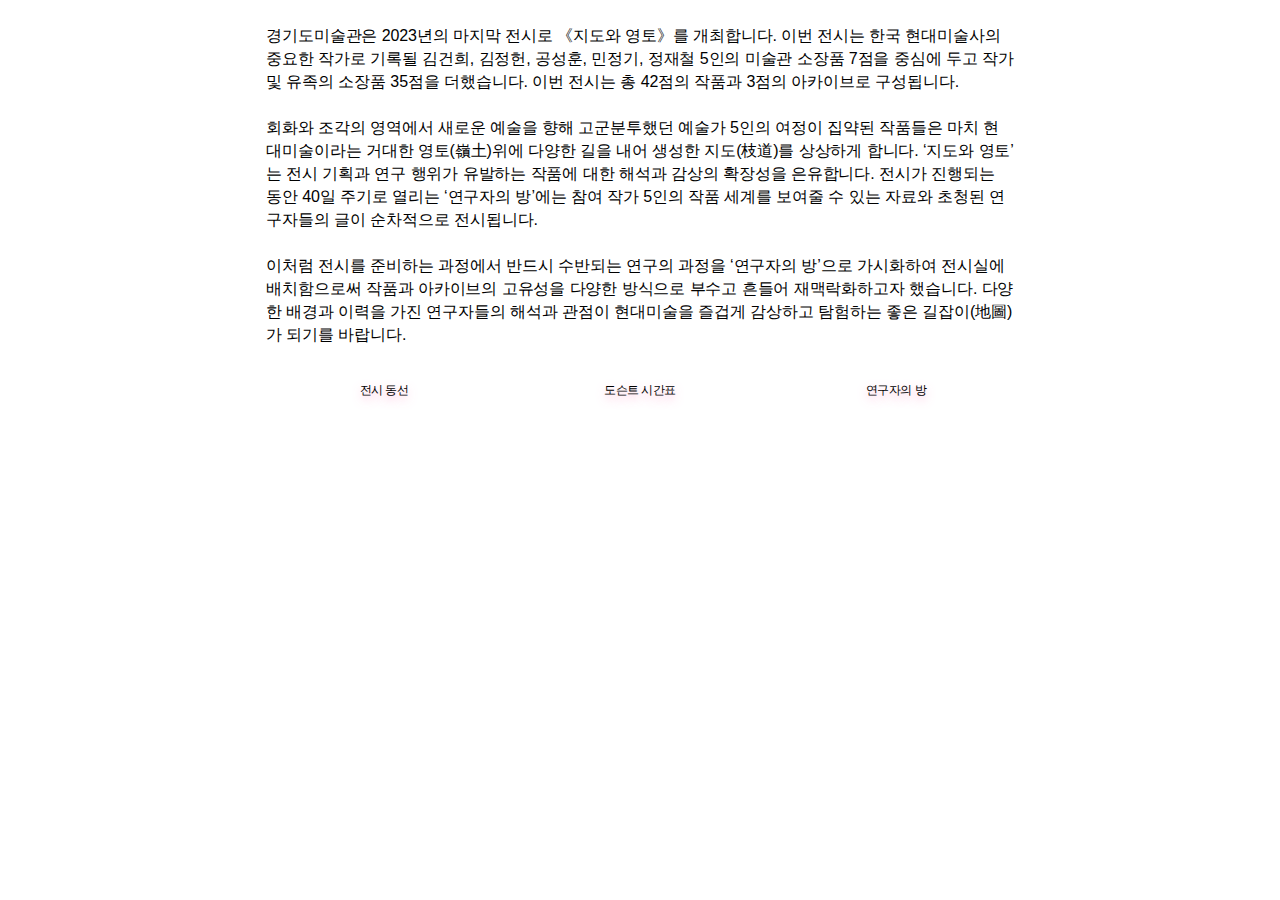
==== introduce/index.html @ 65e82f21 "feat: drawer 경로수정" ====
<!doctype html>
<html lang="en">

<head>
    <meta charset="UTF-8">
    <meta name="viewport"
        content="width=device-width, user-scalable=no, initial-scale=1.0, maximum-scale=1.0, minimum-scale=1.0">
    <meta http-equiv="X-UA-Compatible" content="ie=edge">
    <link href="./../css/global.css" rel="stylesheet" type="text/css" />
    <link href="./../css/detail.css" rel="stylesheet" type="text/css" />
    <link href="./../css/introduce.css" rel="stylesheet" type="text/css" />
    <title>첫번째 페이지</title>
</head>

<body>
    <div class="introduce__wrapper">
        <p class="introduce__text">
            경기도미술관은 2023년의 마지막 전시로 《지도와 영토》를 개최합니다. 이번 전시는 한국 현대미술사의 중요한 작가로 기록될 김건희, 김정헌, 공성훈, 민정기, 정재철 5인의 미술관 소장품 7점을 중심에 두고 작가및 유족의 소장품 35점을 더했습니다. 이번 전시는 총 42점의 작품과 3점의 아카이브로 구성됩니다. <br /><br />
            회화와 조각의 영역에서 새로운 예술을 향해 고군분투했던 예술가 5인의 여정이 집약된 작품들은 마치 현대미술이라는 거대한 영토(嶺土)위에 다양한 길을 내어 생성한 지도(枝道)를 상상하게 합니다. ‘지도와 영토’는 전시 기획과 연구 행위가 유발하는 작품에 대한 해석과 감상의 확장성을 은유합니다. 전시가 진행되는 동안 40일 주기로 열리는 ‘연구자의 방’에는 참여 작가 5인의 작품 세계를 보여줄 수 있는 자료와 초청된 연구자들의 글이 순차적으로 전시됩니다. <br /><br />
            이처럼 전시를 준비하는 과정에서 반드시 수반되는 연구의 과정을 ‘연구자의 방’으로 가시화하여 전시실에 배치함으로써 작품과 아카이브의 고유성을 다양한 방식으로 부수고 흔들어 재맥락화하고자 했습니다. 다양한 배경과 이력을 가진 연구자들의 해석과 관점이 현대미술을 즐겁게 감상하고 탐험하는 좋은 길잡이(地圖)가 되기를 바랍니다.
        </p>
    </div>
    <div class="introduce__btn">
        <a href="./../details/1.html" class="introduce__common-btn">
            <span class="detail__common-btn-text">
                전시 동선
            </span>
        </a>
        <a href="./../details/1.html" class="introduce__common-btn">
            <span class="detail__common-btn-text">
                도슨트 시간표
            </span>
        </a>
        <a href="./../details/1.html" class="introduce__common-btn">
            <span class="detail__common-btn-text">
                연구자의 방
            </span>
        </a>
    </div>
</body>
<script src="https://code.jquery.com/jquery-3.7.1.slim.min.js"
    integrity="sha256-kmHvs0B+OpCW5GVHUNjv9rOmY0IvSIRcf7zGUDTDQM8=" crossorigin="anonymous"></script>
<script src="./../js/common.js"></script>
<script src="./../js/sample.js"></script>
<script src="./../js/detail.js"></script>


</html>
---- css/global.css ----
/* global.css */
/* 폰트 */
@font-face {
    font-family: 'Pretendard';
    src: url('https://cdn.jsdelivr.net/gh/Project-Noonnu/noonfonts_2107@1.1/Pretendard-Bold.woff')
        format('woff');
    font-weight: 700;
    font-style: normal;
}

@font-face {
    font-family: 'Pretendard';
    src: url('https://cdn.jsdelivr.net/gh/Project-Noonnu/noonfonts_2107@1.1/Pretendard-SemiBold.woff') format('woff');
    font-weight: 600;
    font-style: normal;
}

@font-face {
    font-family: 'Pretendard';
    src: url('https://cdn.jsdelivr.net/gh/Project-Noonnu/noonfonts_2107@1.1/Pretendard-Medium.woff') format('woff');
    font-weight: 500;
    font-style: normal;
}

@font-face {
    font-family: 'Pretendard';
    src: url('https://cdn.jsdelivr.net/gh/Project-Noonnu/noonfonts_2107@1.1/Pretendard-Regular.woff') format('woff');
    font-weight: 400;
    font-style: normal;
}

/* 기본 스타일 초기화 */
body,
h1,
h2,
h3,
h4,
h5,
h6,
p,
ul,
ol,
li,
dl,
dd,
dt {
    margin: 0;
    padding: 0;
}

/* 리스트 스타일 제거 */
ul,
ol {
    list-style: none;
}

/* 링크 스타일 초기화 */
a {
    text-decoration: none;
    color: inherit;
}

/* 인라인 요소 기본 스타일 제거 */
strong,
em,
abbr,
cite,
dfn,
address,
time,
var,
code,
kbd,
samp,
pre,
small {
    font-size: 100%;
    font-weight: normal;
}

/* 헤더, 프레임, 목록 요소 기본 스타일 제거 */
h1,
h2,
h3,
h4,
h5,
h6,
blockquote,
body,
figure,
hr {
    margin: 0;
    padding: 0;
}

/* 입력 요소의 기본 스타일 제거 */
input,
button,
textarea,
select,
optgroup,
option,
fieldset {
    margin: 0;
    padding: 0;
    font: inherit;
    color: inherit;
}

/* 버튼 스타일 초기화 */
button {
    background-color: transparent;
    border: none;
    padding: 0;
}

/* 박스 모델 보더와 패딩 제거 */
* {
    box-sizing: border-box;
}

/* visually-hidden */
.visually-hidden {
    position: absolute;
    width: 1px;
    height: 1px;
    margin: -1px;
    padding: 0;
    overflow: hidden;
    clip: rect(0, 0, 0, 0);
    border: 0;
}

/* 기본 레이아웃 */
body {
    width: 100%;
    max-width: 768px;

    margin: 0 auto;

    font-family: 'Prentendard', sans-serif;
}

header {
    position: fixed;
    top: 0;
    left: 0;
    z-index: 100;

    width: 100%;
    height: 48px;
    background-color: white;
}

.header__container {
    display: flex;
    flex-flow: row nowrap;
    justify-content: space-between;
    align-items: center;

    width: 100%;
    max-width: 768px;
    margin: 0 auto;
    padding: 10px 24px;
}

.header__btn-close {
    width: 24px;
    height: 24px;
    padding: 0;
}

.header__btn-close:disabled {
    opacity: 0;
}

.header__title {
    font-size: 1.25rem;
    font-weight: bold;
}

aside {
    position: relative;

    width: 100%;
    max-width: 768px;
    margin: 0 auto;
}

.header__drawer {
    position: absolute;
    top: -48px;
    right: 0;
    z-index: 101;

    display: flex;
    flex-flow: column nowrap;

    width: 324px;
    height: 100vh;
    padding-bottom: 24px;
    background-color: #E9E9E9;
    border-radius: 36px 0 0 0;
}

.header__drawer-header {
    display: flex;
    flex-flow: row nowrap;
    justify-content: space-between;
    align-items: center;

    width: 100%;
    height: 48px;
    margin-top: 8px;
    padding: 0 24px;
}

.header__drawer-list {
    flex-grow: 1;

    display: flex;
    flex-flow: column nowrap;
    justify-content: flex-start;
    align-items: flex-start;
}

.header__drawer-list-item {
    width: 100%;
    padding: 16px 24px;

    font-weight: 600;
    font-size: 1.25rem;
    letter-spacing: -0.5px;
    text-align: center;
}

.header__drawer-introduce {
    font-size: 0.75rem;
    line-height: 1.125rem;
    letter-spacing: -0.5px;

    padding: 0 24px;
}

.header__drawer-introduce dl > div {
    display: flex;
    flex-flow: row nowrap;
    justify-content: flex-start;
    align-items: center;
}

.header__drawer-introduce dt {
    display: inline-flex;
    flex-flow: row nowrap;
    justify-content: space-between;
    align-items: center;

    width: 58px;
    font-weight: 600;
}

.header__drawer-introduce dt::after {
    display: inline-block;

    width: 2px;
    height: 12px;
    margin: 0 8px;

    background-color: #111;
    content: '';
}

.header__drawer-introduce dd {
    display: inline-block;
}

.header__introduce-host {
    width: 100%;

    font-weight: 600;
}

.header__introduce-address {
    width: 100%;
    margin-bottom: 16px;

    font-weight: 400;
}

.header__cs-container {
    margin-top: 16px !important;

    flex-flow: column nowrap !important;
}

.header__cs-title {
    width: 100% !important;
}

.header__cs-title::after {
    width: 0 !important;
}

.header__cs-description {
    width: 100% !important;
    text-align: start !important;
}

.header__direct-links {
    display: flex;
    flex-flow: row nowrap;
    column-gap: 16px;

    margin-top: 8px;
    padding: 8px 0;
}

main {
    padding-top: 48px;
}
---- css/detail.css ----
.detail__all {
    padding: 0.625rem 1.5rem;
    align-items: flex-start;
    gap: 0.625rem;
}
.detail__introduce {
    padding: 12px 0px;
    display: flex;
    flex-flow: column nowrap;
    row-gap: 8px; 
    border-bottom: 0.5px solid var(--white_2, #797979);
}

.detail__main-img-container {
    display: flex;
    /* Frame 12 */
    /* Auto layout */
    display: flex;
    flex-direction: row;
    justify-content: space-between;
    align-items: center;
    gap: 10px;
}

.detail__main-img-wrapper {
    flex-grow: 1;
    height: 144px;
    display: flex;
    justify-content: center; /* row에서 가운데정렬 */
}

.detail__main-img {
    height: 100%;
}

.detail__introduce-title {
    font-size: 0.875rem; /* 14px */
    letter-spacing: -0.5;
    line-height: 20px;
}
.detail__introduce-description {
    font-size: 0.875rem; /* 14px */
    letter-spacing: -0.5;
    line-height: 20px;
}

.detail__description {
    font-size: 1rem;
    font-style: normal;
    font-weight: 400;
    line-height: 1.4375rem; /* 143.75% */
    letter-spacing: -0.00625rem;
    padding: 10px 0px;
}

.detail__btn-wrapper {
    display: flex;
    width: 100%;
    padding: 8px 24px;
    justify-content: space-between;
    align-items: center;
}

.detail__common-btn {
    display: flex;
    padding: 8px 12px;
    align-items: center; /* row에서 새로 가운데정렬*/
}

.detail__common-btn-text {
    text-shadow: 0px 4px 10px rgba(254, 155, 201, 0.80);
    font-size: 0.75rem;
    font-style: normal;
    font-weight: 400;
    line-height: 1.5rem; /* 200% */
    letter-spacing: -0.03125rem;
}

.floating-btn {
    display: flex;
    justify-content: center;
    align-items: center;
    box-shadow: 0px 4px 4px rgba(0, 0, 0, 0.08);
    position: fixed;
    bottom: 55px;
    right: 1.81rem;
}

.circle {
    width: 38px;
    height: 38px;
    background-color: #FE9BC9;
    border-radius: 50%;
}
---- css/introduce.css ----
.introduce__wrapper {
    display: flex;
    padding: 24px 10px;
    justify-content: center;
    align-items: center;
    gap: 24px;
}


.introduce__text {
    font-size: 1rem;
    font-style: normal;
    font-weight: 400;
    line-height: 1.4375rem; /* 143.75% */
    letter-spacing: -0.00625rem;
}

.introduce__btn {
    display: flex;
    flex:100%
    padding: 12px 24px;
    justify-content: center;
    align-items: center;
}
.introduce__common-btn {
    display: flex;
    padding: 0.5rem 0.75rem;
    justify-content: center;
    align-items: center;
    flex: 1 0 0;
}
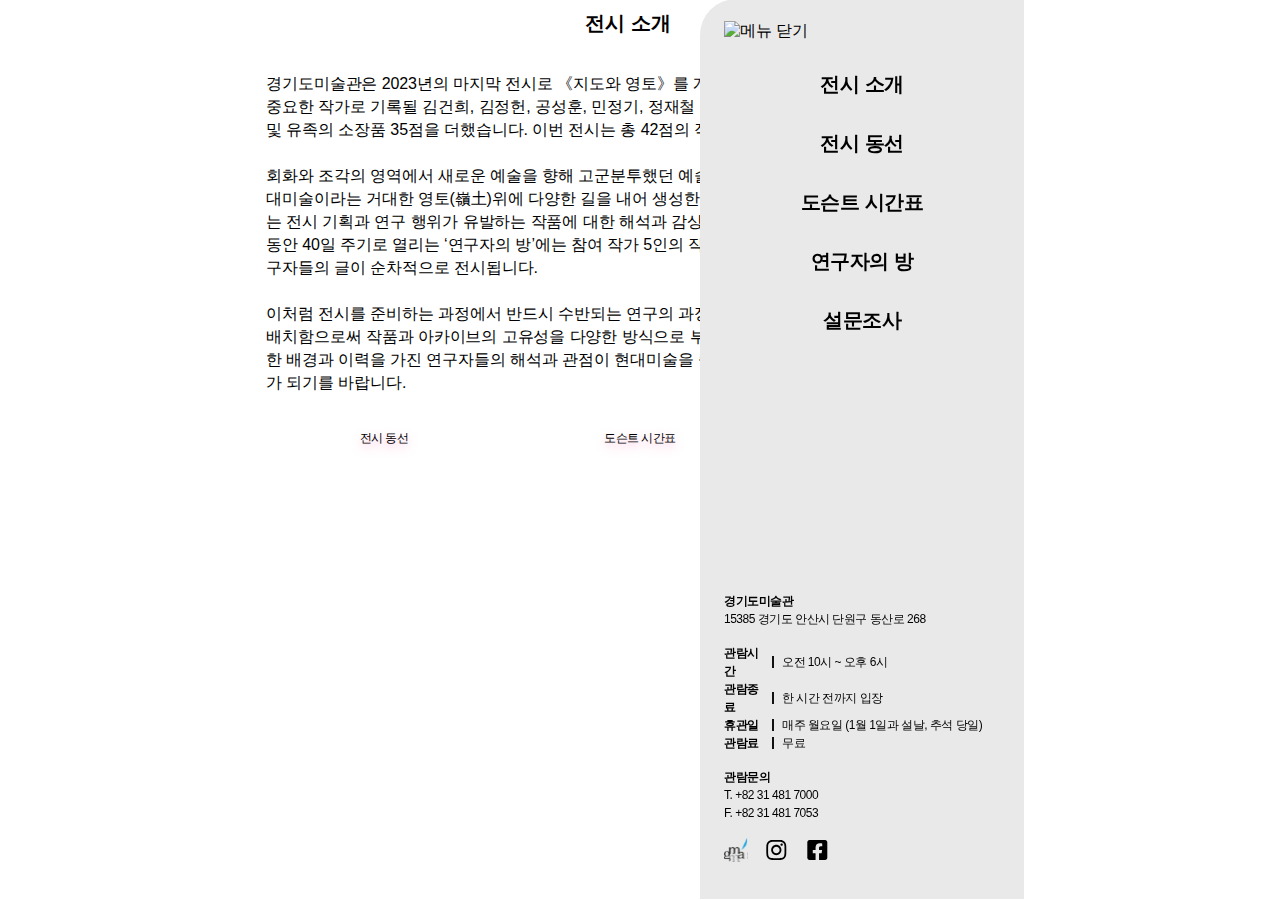
==== commit 1067944f: "feat: 이미지추가" ====
--- a/introduce/index.html
+++ b/introduce/index.html
@@ -13,15 +13,104 @@
 </head>
 
 <body>
-    <div class="introduce__wrapper">
-        <p class="introduce__text">
+    <head>
+        <meta charset="UTF-8">
+        <meta name="viewport"
+            content="width=device-width, user-scalable=no, initial-scale=1.0, maximum-scale=1.0, minimum-scale=1.0">
+        <meta http-equiv="X-UA-Compatible" content="ie=edge">
+        <link href="./../css/global.css" rel="stylesheet" type="text/css" />
+    
+        <title>첫번째 페이지</title>
+    </head>
+    
+    <body>
+        <header>
+            <nav class="header__container">
+                <button type="button" class="header__btn-close e-header__btn-close" disabled>
+                    <img src="./../icons/icon-clear.svg" alt="지도 이동"/>
+                </button>
+                <h1 class="header__title">전시 소개</h1>
+                <button type="button" class="header__btn-menu e-header__btn-menu" aria-controls="drawer">
+                    <img src="./../icons/icon-menu-hamburger.svg" alt="메뉴"/>
+                </button>
+            </nav>
+            <aside class="header__drawer-container e-header__drawer-container hidden" aria-hidden="true">
+                <div class="header__drawer">
+                    <div class="header__drawer-header">
+                        <button type="button" class="header__btn-aside-close e-header__btn-aside-close">
+                            <img src="./../icons/icon-clear.svg" alt="메뉴 닫기"/>
+                        </button>
+                    </div>
+                    <ul class="header__drawer-list">
+                        <li class="header__drawer-list-item"><a href="./../introduce/index.html">전시 소개</a></li>
+                        <li class="header__drawer-list-item"><a href="./../map/index.html">전시 동선</a></li>
+                        <li class="header__drawer-list-item"><a href="./../timeline/202310.html">도슨트 시간표</a></li>
+                        <li class="header__drawer-list-item"><a href="./../room/index.html">연구자의 방</a></li>
+                        <li class="header__drawer-list-item"><a href="#">설문조사</a></li>
+                    </ul>
+                    <section class="header__drawer-introduce">
+                        <dl>
+                            <div>
+                                <dt class="visually-hidden">주최</dt>
+                                <dd class="header__introduce-host">경기도미술관</dd>
+                            </div>
+                            <div>
+                                <dt class="visually-hidden">주소</dt>
+                                <dd class="header__introduce-address">15385 경기도 안산시 단원구 동산로 268</dd>
+                            </div>
+                            <div>
+                                <dt>관람시간</dt>
+                                <dd>오전 10시 ~ 오후 6시</dd>
+                            </div>
+                            <div>
+                                <dt>관람종료</dt>
+                                <dd>한 시간 전까지 입장</dd>
+                            </div>
+                            <div>
+                                <dt>휴관일</dt>
+                                <dd>매주 월요일 (1월 1일과 설날, 추석 당일)</dd>
+                            </div>
+                            <div>
+                                <dt>관람료</dt>
+                                <dd>무료</dd>
+                            </div>
+                            <div class="header__cs-container">
+                                <dt class="header__cs-title">관람문의</dt>
+                                <dd class="header__cs-description">
+                                    T. +82 31 481 7000
+                                </dd>
+                                <dd class="header__cs-description">
+                                    F. +82 31 481 7053
+                                </dd>
+                            </div>
+                        </dl>
+                        <div class="header__direct-links">
+                            <a href="https://gmoma.ggcf.kr/" target="_blank" aria-label="경기도미술관 바로가기">
+                                <img src="./../icons/icon-gmoma.svg" alt="경기도미술관"/>
+                            </a>
+                            <a href="https://www.instagram.com/gyeonggimoma/" target="_blank" aria-label="인스타그램 바로가기">
+                                <img src="./../icons/icon-instagram.svg" alt="인스타그램"/>
+                            </a>
+                            <a href="https://www.facebook.com/ggmoma/" target="_blank" aria-label="페이스북 바로가기">
+                                <img src="./../icons/icon-facebook.svg" alt="페이스북"/>
+                            </a>
+                        </div>
+                    </section>
+                </div>
+    
+            </aside>
+        </header>
+    <main>
+
+        <div class="introduce__wrapper">
+            <p class="introduce__text">
             경기도미술관은 2023년의 마지막 전시로 《지도와 영토》를 개최합니다. 이번 전시는 한국 현대미술사의 중요한 작가로 기록될 김건희, 김정헌, 공성훈, 민정기, 정재철 5인의 미술관 소장품 7점을 중심에 두고 작가및 유족의 소장품 35점을 더했습니다. 이번 전시는 총 42점의 작품과 3점의 아카이브로 구성됩니다. <br /><br />
             회화와 조각의 영역에서 새로운 예술을 향해 고군분투했던 예술가 5인의 여정이 집약된 작품들은 마치 현대미술이라는 거대한 영토(嶺土)위에 다양한 길을 내어 생성한 지도(枝道)를 상상하게 합니다. ‘지도와 영토’는 전시 기획과 연구 행위가 유발하는 작품에 대한 해석과 감상의 확장성을 은유합니다. 전시가 진행되는 동안 40일 주기로 열리는 ‘연구자의 방’에는 참여 작가 5인의 작품 세계를 보여줄 수 있는 자료와 초청된 연구자들의 글이 순차적으로 전시됩니다. <br /><br />
             이처럼 전시를 준비하는 과정에서 반드시 수반되는 연구의 과정을 ‘연구자의 방’으로 가시화하여 전시실에 배치함으로써 작품과 아카이브의 고유성을 다양한 방식으로 부수고 흔들어 재맥락화하고자 했습니다. 다양한 배경과 이력을 가진 연구자들의 해석과 관점이 현대미술을 즐겁게 감상하고 탐험하는 좋은 길잡이(地圖)가 되기를 바랍니다.
         </p>
     </div>
     <div class="introduce__btn">
-        <a href="./../details/1.html" class="introduce__common-btn">
+        <a href="./../map/index.html" class="introduce__common-btn">
             <span class="detail__common-btn-text">
                 전시 동선
             </span>
@@ -37,6 +126,7 @@
             </span>
         </a>
     </div>
+    </main>
 </body>
 <script src="https://code.jquery.com/jquery-3.7.1.slim.min.js"
     integrity="sha256-kmHvs0B+OpCW5GVHUNjv9rOmY0IvSIRcf7zGUDTDQM8=" crossorigin="anonymous"></script>
--- a/css/detail.css
+++ b/css/detail.css
@@ -24,7 +24,7 @@
 
 .detail__main-img-wrapper {
     flex-grow: 1;
-    height: 144px;
+    height: 152px;
     display: flex;
     justify-content: center; /* row에서 가운데정렬 */
 }
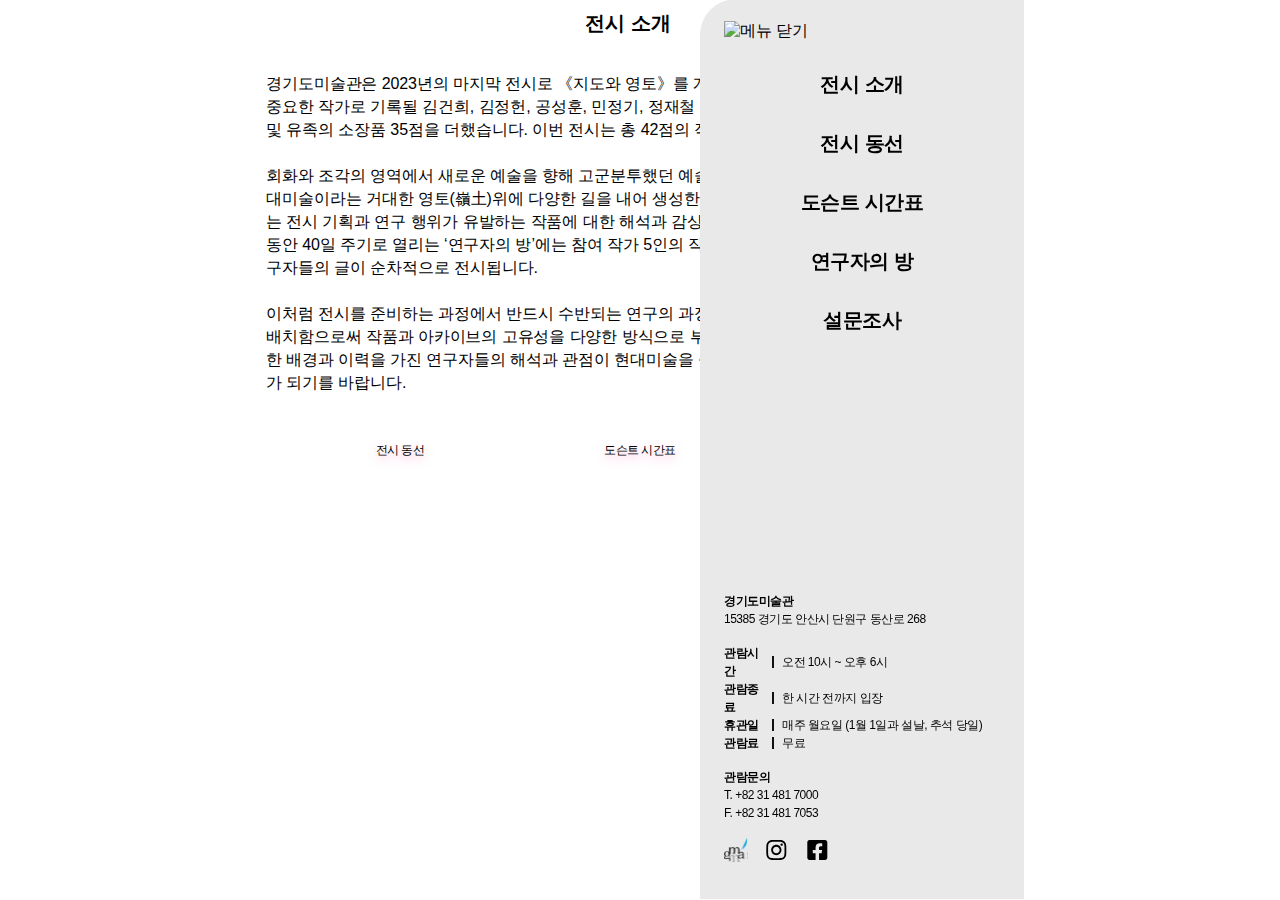
==== commit a0125430: "feat: 배경 이미지 코드 수정" ====
--- a/introduce/index.html
+++ b/introduce/index.html
@@ -9,7 +9,7 @@
     <link href="./../css/global.css" rel="stylesheet" type="text/css" />
     <link href="./../css/detail.css" rel="stylesheet" type="text/css" />
     <link href="./../css/introduce.css" rel="stylesheet" type="text/css" />
-    <title>첫번째 페이지</title>
+    <title>전시 소개</title>
 </head>
 
 <body>
@@ -22,7 +22,8 @@
     
         <title>첫번째 페이지</title>
     </head>
-    
+
+
     <body>
         <header>
             <nav class="header__container">
@@ -101,8 +102,11 @@
             </aside>
         </header>
     <main>
-
+        
         <div class="introduce__wrapper">
+            <div class="artboard">
+                <img class="int__bg-pink" src="./../images/bg-ground.svg">
+            </div>
             <p class="introduce__text">
             경기도미술관은 2023년의 마지막 전시로 《지도와 영토》를 개최합니다. 이번 전시는 한국 현대미술사의 중요한 작가로 기록될 김건희, 김정헌, 공성훈, 민정기, 정재철 5인의 미술관 소장품 7점을 중심에 두고 작가및 유족의 소장품 35점을 더했습니다. 이번 전시는 총 42점의 작품과 3점의 아카이브로 구성됩니다. <br /><br />
             회화와 조각의 영역에서 새로운 예술을 향해 고군분투했던 예술가 5인의 여정이 집약된 작품들은 마치 현대미술이라는 거대한 영토(嶺土)위에 다양한 길을 내어 생성한 지도(枝道)를 상상하게 합니다. ‘지도와 영토’는 전시 기획과 연구 행위가 유발하는 작품에 대한 해석과 감상의 확장성을 은유합니다. 전시가 진행되는 동안 40일 주기로 열리는 ‘연구자의 방’에는 참여 작가 5인의 작품 세계를 보여줄 수 있는 자료와 초청된 연구자들의 글이 순차적으로 전시됩니다. <br /><br />
@@ -115,19 +119,22 @@
                 전시 동선
             </span>
         </a>
-        <a href="./../details/1.html" class="introduce__common-btn">
+        <a href="./../timeline/202310.html" class="introduce__common-btn">
             <span class="detail__common-btn-text">
                 도슨트 시간표
             </span>
         </a>
-        <a href="./../details/1.html" class="introduce__common-btn">
+        <a href="./../room/index.html" class="introduce__common-btn">
             <span class="detail__common-btn-text">
                 연구자의 방
             </span>
         </a>
     </div>
+    
     </main>
 </body>
+
+
 <script src="https://code.jquery.com/jquery-3.7.1.slim.min.js"
     integrity="sha256-kmHvs0B+OpCW5GVHUNjv9rOmY0IvSIRcf7zGUDTDQM8=" crossorigin="anonymous"></script>
 <script src="./../js/common.js"></script>
--- a/css/detail.css
+++ b/css/detail.css
@@ -1,7 +1,43 @@
+.artboard {
+    width: 100%;
+    max-width: 768px;
+    margin: 0 auto;
+    height: 100%;
+    position: absolute;
+    overflow: hidden;
+}
+
+.int__bg-pink {
+    position: absolute;
+    top: -5%;
+    left: -80%;
+    width: 130%;
+    z-index: -1;
+}
+
+.int__bg-pink2 {
+    position: absolute;
+    top: 20%;
+    left: 40%;
+    width: 300%;
+    z-index: -1;
+}
+
+.int__bg-pink3 {
+    position: absolute;
+    top: 85%;
+    right: 65%;
+    width: 150%;
+    z-index: -1;
+}
+
+
+
 .detail__all {
     padding: 0.625rem 1.5rem;
     align-items: flex-start;
     gap: 0.625rem;
+    position: relative;
 }
 .detail__introduce {
     padding: 12px 0px;
@@ -22,9 +58,13 @@
     gap: 10px;
 }
 
+.detail__icon-chevron:disabled {
+    opacity: 0;
+}
+
 .detail__main-img-wrapper {
     flex-grow: 1;
-    height: 152px;
+    height: 200px;
     display: flex;
     justify-content: center; /* row에서 가운데정렬 */
 }
@@ -51,6 +91,7 @@
     line-height: 1.4375rem; /* 143.75% */
     letter-spacing: -0.00625rem;
     padding: 10px 0px;
+    text-indent: 2em;
 }
 
 .detail__btn-wrapper {
@@ -91,4 +132,8 @@
     height: 38px;
     background-color: #FE9BC9;
     border-radius: 50%;
+}
+
+.detail__italic {
+    font-style: italic;
 }--- a/css/introduce.css
+++ b/css/introduce.css
@@ -1,5 +1,24 @@
+.artboard {
+    width: 100%;
+    max-width: 768px;
+    margin: 0 auto;
+    height: 100%;
+    position: absolute;
+    overflow: hidden;
+}
+
+.int__bg-pink {
+    position: absolute;
+    top: -5%;
+    left: 80%;
+    width: 60%;
+    z-index: -1;
+}
+
+
 .introduce__wrapper {
     display: flex;
+    position: relative;
     padding: 24px 10px;
     justify-content: center;
     align-items: center;
@@ -17,7 +36,7 @@
 
 .introduce__btn {
     display: flex;
-    flex:100%
+    flex:100%;
     padding: 12px 24px;
     justify-content: center;
     align-items: center;
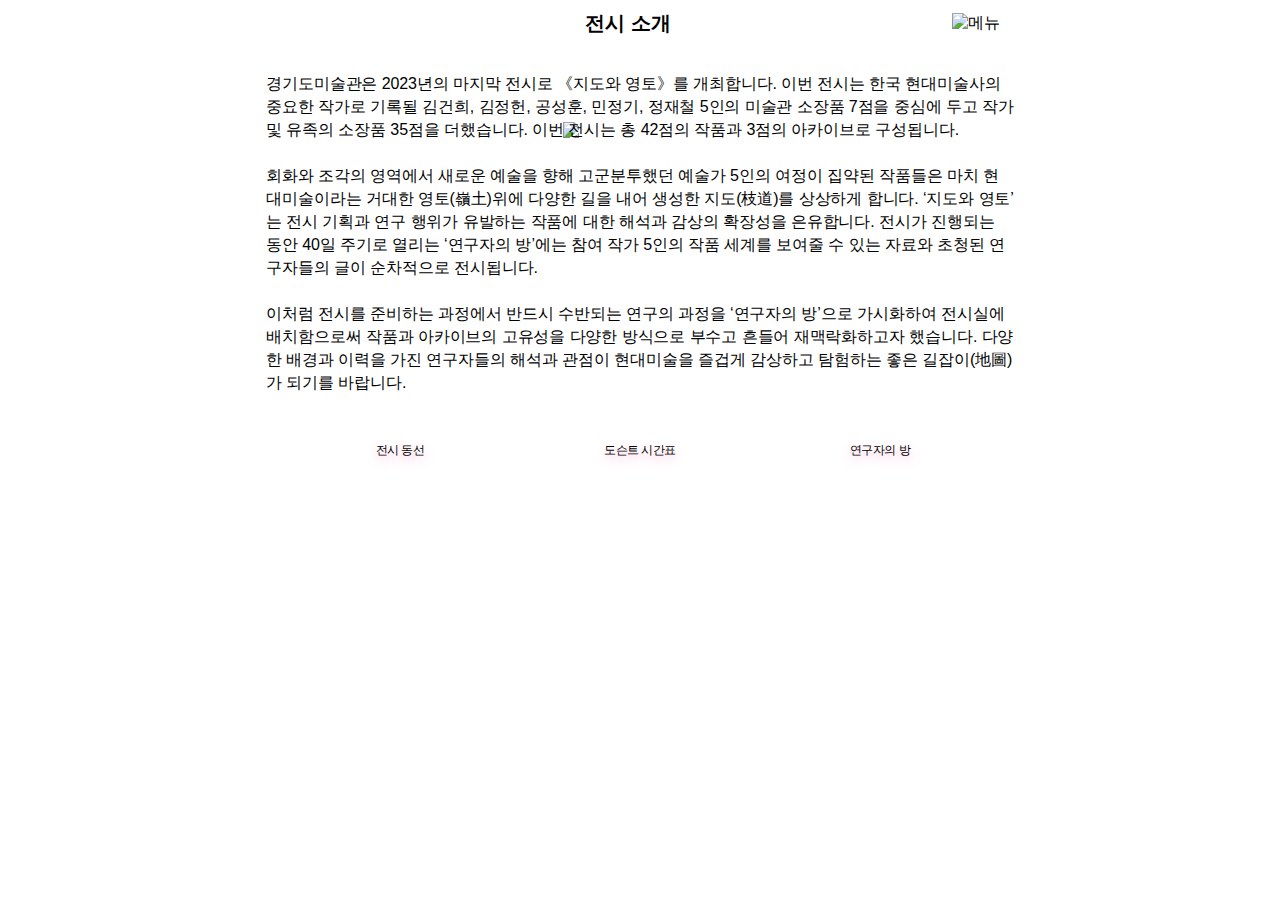
==== commit 2aa4b4f8: "feat: 소개 페이지 배경 이미지 추가" ====
--- a/introduce/index.html
+++ b/introduce/index.html
@@ -106,6 +106,7 @@
         <div class="introduce__wrapper">
             <div class="artboard">
                 <img class="int__bg-pink" src="./../images/bg-ground.svg">
+                <img class="int__bg-pink2" src="./../images/bg-ground.svg">
             </div>
             <p class="introduce__text">
             경기도미술관은 2023년의 마지막 전시로 《지도와 영토》를 개최합니다. 이번 전시는 한국 현대미술사의 중요한 작가로 기록될 김건희, 김정헌, 공성훈, 민정기, 정재철 5인의 미술관 소장품 7점을 중심에 두고 작가및 유족의 소장품 35점을 더했습니다. 이번 전시는 총 42점의 작품과 3점의 아카이브로 구성됩니다. <br /><br />
--- a/css/global.css
+++ b/css/global.css
@@ -119,7 +119,11 @@
     box-sizing: border-box;
 }
 
-/* visually-hidden */
+/* hidden */
+.hidden {
+    display: none;
+}
+
 .visually-hidden {
     position: absolute;
     width: 1px;
@@ -149,7 +153,7 @@
 
     width: 100%;
     height: 48px;
-    background-color: white;
+    
 }
 
 .header__container {
@@ -162,6 +166,12 @@
     max-width: 768px;
     margin: 0 auto;
     padding: 10px 24px;
+
+    background-color: white;
+}
+
+.transparent {
+    background-color: transparent;
 }
 
 .header__btn-close {
@@ -229,7 +239,7 @@
     padding: 16px 24px;
 
     font-weight: 600;
-    font-size: 1.25rem;
+    font-size: 1rem;
     letter-spacing: -0.5px;
     text-align: center;
 }
@@ -255,7 +265,7 @@
     justify-content: space-between;
     align-items: center;
 
-    width: 58px;
+    width: 64px;
     font-weight: 600;
 }
 
@@ -318,3 +328,19 @@
 main {
     padding-top: 48px;
 }
+
+.no-padding {
+    padding: 0;
+}
+
+.artboard {
+    width: 100%;
+    max-width: 768px;
+    margin: 0 auto;
+    height: 100%;
+    position: absolute;
+    overflow: hidden;
+    top: 0;
+    left: 0;
+    pointer-events: none;
+}--- a/css/detail.css
+++ b/css/detail.css
@@ -1,11 +1,3 @@
-.artboard {
-    width: 100%;
-    max-width: 768px;
-    margin: 0 auto;
-    height: 100%;
-    position: absolute;
-    overflow: hidden;
-}
 
 .int__bg-pink {
     position: absolute;
--- a/css/introduce.css
+++ b/css/introduce.css
@@ -1,17 +1,9 @@
-.artboard {
-    width: 100%;
-    max-width: 768px;
-    margin: 0 auto;
-    height: 100%;
-    position: absolute;
-    overflow: hidden;
-}
 
 .int__bg-pink {
     position: absolute;
-    top: -5%;
-    left: 80%;
-    width: 60%;
+    top: -15%;
+    left: -50%;
+    width: 100%;
     z-index: -1;
 }
 
--- a/css/global.css
+++ b/css/global.css
@@ -119,7 +119,11 @@
     box-sizing: border-box;
 }
 
-/* visually-hidden */
+/* hidden */
+.hidden {
+    display: none;
+}
+
 .visually-hidden {
     position: absolute;
     width: 1px;
@@ -149,7 +153,7 @@
 
     width: 100%;
     height: 48px;
-    background-color: white;
+    
 }
 
 .header__container {
@@ -162,6 +166,12 @@
     max-width: 768px;
     margin: 0 auto;
     padding: 10px 24px;
+
+    background-color: white;
+}
+
+.transparent {
+    background-color: transparent;
 }
 
 .header__btn-close {
@@ -229,7 +239,7 @@
     padding: 16px 24px;
 
     font-weight: 600;
-    font-size: 1.25rem;
+    font-size: 1rem;
     letter-spacing: -0.5px;
     text-align: center;
 }
@@ -255,7 +265,7 @@
     justify-content: space-between;
     align-items: center;
 
-    width: 58px;
+    width: 64px;
     font-weight: 600;
 }
 
@@ -318,3 +328,19 @@
 main {
     padding-top: 48px;
 }
+
+.no-padding {
+    padding: 0;
+}
+
+.artboard {
+    width: 100%;
+    max-width: 768px;
+    margin: 0 auto;
+    height: 100%;
+    position: absolute;
+    overflow: hidden;
+    top: 0;
+    left: 0;
+    pointer-events: none;
+}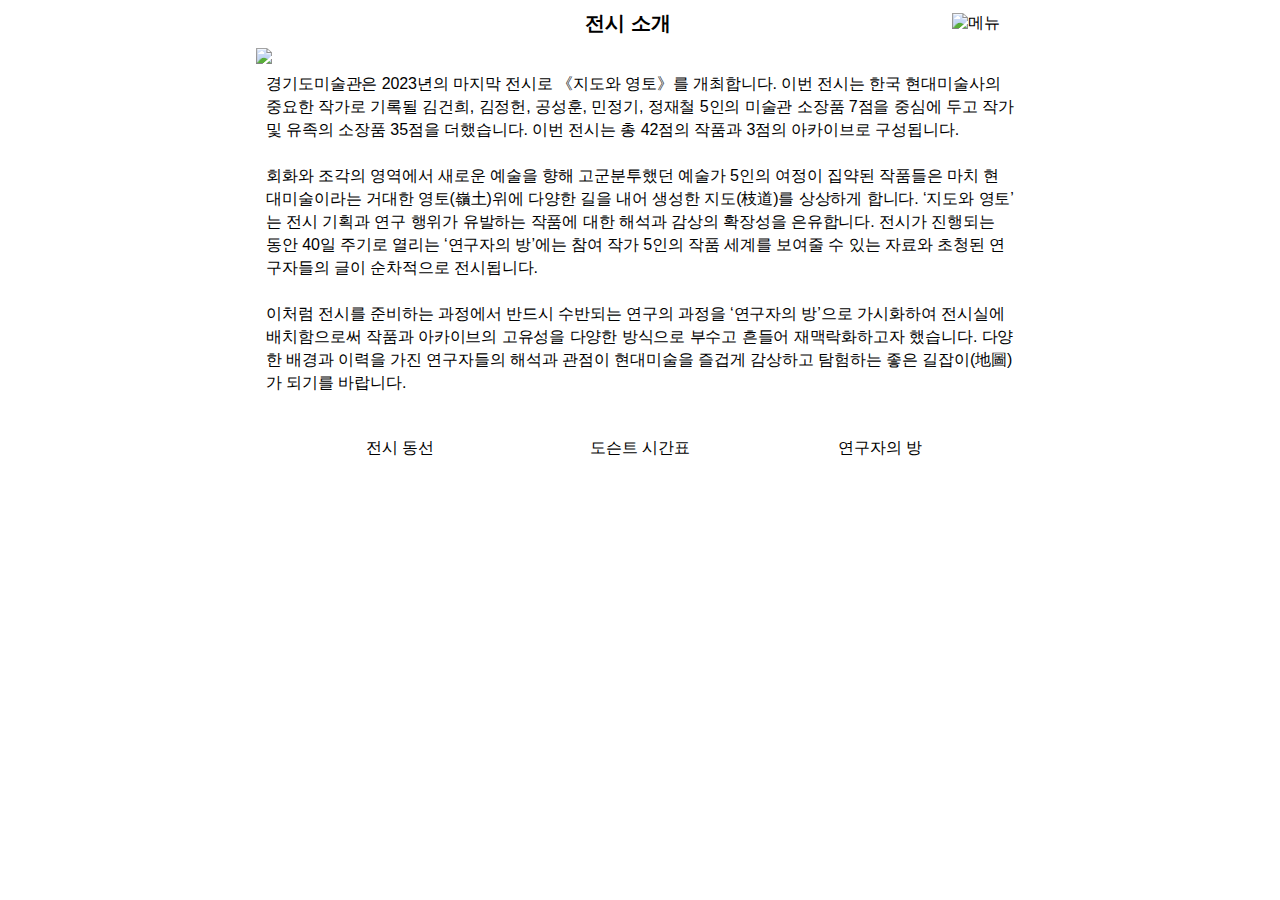
==== commit ab56cd23: "chore: 불필요한 코드 제거 / 개행 정리" ====
--- a/introduce/index.html
+++ b/introduce/index.html
@@ -4,143 +4,79 @@
 <head>
     <meta charset="UTF-8">
     <meta name="viewport"
-        content="width=device-width, user-scalable=no, initial-scale=1.0, maximum-scale=1.0, minimum-scale=1.0">
+          content="width=device-width, user-scalable=no, initial-scale=1.0, maximum-scale=1.0, minimum-scale=1.0">
     <meta http-equiv="X-UA-Compatible" content="ie=edge">
-    <link href="./../css/global.css" rel="stylesheet" type="text/css" />
-    <link href="./../css/detail.css" rel="stylesheet" type="text/css" />
-    <link href="./../css/introduce.css" rel="stylesheet" type="text/css" />
+    <base href="./../">
+    <link href="css/global.css" rel="stylesheet" type="text/css"/>
+    <link href="css/introduce.css" rel="stylesheet" type="text/css"/>
+
     <title>전시 소개</title>
 </head>
 
 <body>
-    <head>
-        <meta charset="UTF-8">
-        <meta name="viewport"
-            content="width=device-width, user-scalable=no, initial-scale=1.0, maximum-scale=1.0, minimum-scale=1.0">
-        <meta http-equiv="X-UA-Compatible" content="ie=edge">
-        <link href="./../css/global.css" rel="stylesheet" type="text/css" />
-    
-        <title>첫번째 페이지</title>
-    </head>
+<head>
+    <meta charset="UTF-8">
+    <meta name="viewport"
+          content="width=device-width, user-scalable=no, initial-scale=1.0, maximum-scale=1.0, minimum-scale=1.0">
+    <meta http-equiv="X-UA-Compatible" content="ie=edge">
+    <link href="css/global.css" rel="stylesheet" type="text/css"/>
+
+    <title>첫번째 페이지</title>
+</head>
 
 
-    <body>
-        <header>
-            <nav class="header__container">
-                <button type="button" class="header__btn-close e-header__btn-close" disabled>
-                    <img src="./../icons/icon-clear.svg" alt="지도 이동"/>
-                </button>
-                <h1 class="header__title">전시 소개</h1>
-                <button type="button" class="header__btn-menu e-header__btn-menu" aria-controls="drawer">
-                    <img src="./../icons/icon-menu-hamburger.svg" alt="메뉴"/>
-                </button>
-            </nav>
-            <aside class="header__drawer-container e-header__drawer-container hidden" aria-hidden="true">
-                <div class="header__drawer">
-                    <div class="header__drawer-header">
-                        <button type="button" class="header__btn-aside-close e-header__btn-aside-close">
-                            <img src="./../icons/icon-clear.svg" alt="메뉴 닫기"/>
-                        </button>
-                    </div>
-                    <ul class="header__drawer-list">
-                        <li class="header__drawer-list-item"><a href="./../introduce/index.html">전시 소개</a></li>
-                        <li class="header__drawer-list-item"><a href="./../map/index.html">전시 동선</a></li>
-                        <li class="header__drawer-list-item"><a href="./../timeline/202310.html">도슨트 시간표</a></li>
-                        <li class="header__drawer-list-item"><a href="./../room/index.html">연구자의 방</a></li>
-                        <li class="header__drawer-list-item"><a href="#">설문조사</a></li>
-                    </ul>
-                    <section class="header__drawer-introduce">
-                        <dl>
-                            <div>
-                                <dt class="visually-hidden">주최</dt>
-                                <dd class="header__introduce-host">경기도미술관</dd>
-                            </div>
-                            <div>
-                                <dt class="visually-hidden">주소</dt>
-                                <dd class="header__introduce-address">15385 경기도 안산시 단원구 동산로 268</dd>
-                            </div>
-                            <div>
-                                <dt>관람시간</dt>
-                                <dd>오전 10시 ~ 오후 6시</dd>
-                            </div>
-                            <div>
-                                <dt>관람종료</dt>
-                                <dd>한 시간 전까지 입장</dd>
-                            </div>
-                            <div>
-                                <dt>휴관일</dt>
-                                <dd>매주 월요일 (1월 1일과 설날, 추석 당일)</dd>
-                            </div>
-                            <div>
-                                <dt>관람료</dt>
-                                <dd>무료</dd>
-                            </div>
-                            <div class="header__cs-container">
-                                <dt class="header__cs-title">관람문의</dt>
-                                <dd class="header__cs-description">
-                                    T. +82 31 481 7000
-                                </dd>
-                                <dd class="header__cs-description">
-                                    F. +82 31 481 7053
-                                </dd>
-                            </div>
-                        </dl>
-                        <div class="header__direct-links">
-                            <a href="https://gmoma.ggcf.kr/" target="_blank" aria-label="경기도미술관 바로가기">
-                                <img src="./../icons/icon-gmoma.svg" alt="경기도미술관"/>
-                            </a>
-                            <a href="https://www.instagram.com/gyeonggimoma/" target="_blank" aria-label="인스타그램 바로가기">
-                                <img src="./../icons/icon-instagram.svg" alt="인스타그램"/>
-                            </a>
-                            <a href="https://www.facebook.com/ggmoma/" target="_blank" aria-label="페이스북 바로가기">
-                                <img src="./../icons/icon-facebook.svg" alt="페이스북"/>
-                            </a>
-                        </div>
-                    </section>
-                </div>
-    
-            </aside>
-        </header>
-    <main>
-        
-        <div class="introduce__wrapper">
-            <div class="artboard">
-                <img class="int__bg-pink" src="./../images/bg-ground.svg">
-                <img class="int__bg-pink2" src="./../images/bg-ground.svg">
-            </div>
-            <p class="introduce__text">
-            경기도미술관은 2023년의 마지막 전시로 《지도와 영토》를 개최합니다. 이번 전시는 한국 현대미술사의 중요한 작가로 기록될 김건희, 김정헌, 공성훈, 민정기, 정재철 5인의 미술관 소장품 7점을 중심에 두고 작가및 유족의 소장품 35점을 더했습니다. 이번 전시는 총 42점의 작품과 3점의 아카이브로 구성됩니다. <br /><br />
-            회화와 조각의 영역에서 새로운 예술을 향해 고군분투했던 예술가 5인의 여정이 집약된 작품들은 마치 현대미술이라는 거대한 영토(嶺土)위에 다양한 길을 내어 생성한 지도(枝道)를 상상하게 합니다. ‘지도와 영토’는 전시 기획과 연구 행위가 유발하는 작품에 대한 해석과 감상의 확장성을 은유합니다. 전시가 진행되는 동안 40일 주기로 열리는 ‘연구자의 방’에는 참여 작가 5인의 작품 세계를 보여줄 수 있는 자료와 초청된 연구자들의 글이 순차적으로 전시됩니다. <br /><br />
-            이처럼 전시를 준비하는 과정에서 반드시 수반되는 연구의 과정을 ‘연구자의 방’으로 가시화하여 전시실에 배치함으로써 작품과 아카이브의 고유성을 다양한 방식으로 부수고 흔들어 재맥락화하고자 했습니다. 다양한 배경과 이력을 가진 연구자들의 해석과 관점이 현대미술을 즐겁게 감상하고 탐험하는 좋은 길잡이(地圖)가 되기를 바랍니다.
+<body>
+<header>
+    <nav class="header__container">
+        <button type="button" class="header__btn-close e-header__btn-close" disabled>
+            <img src="icons/icon-clear.svg" alt="지도 이동"/>
+        </button>
+        <h1 class="header__title">전시 소개</h1>
+        <button type="button" class="header__btn-menu e-header__btn-menu" aria-controls="drawer">
+            <img src="icons/icon-menu-hamburger.svg" alt="메뉴"/>
+        </button>
+    </nav>
+    <aside class="header__drawer-container e-header__drawer-container aside-hidden" aria-hidden="true">
+    </aside>
+</header>
+<main>
+
+    <div class="introduce__wrapper">
+        <div class="artboard">
+            <img class="int__bg-pink" src="images/bg-ground.svg">
+            <img class="int__bg-pink2" src="images/bg-ground.svg">
+        </div>
+        <p class="introduce__text">
+            경기도미술관은 2023년의 마지막 전시로 《지도와 영토》를 개최합니다. 이번 전시는 한국 현대미술사의 중요한 작가로 기록될 김건희, 김정헌, 공성훈, 민정기, 정재철 5인의 미술관 소장품 7점을
+            중심에 두고 작가및 유족의 소장품 35점을 더했습니다. 이번 전시는 총 42점의 작품과 3점의 아카이브로 구성됩니다. <br/><br/>
+            회화와 조각의 영역에서 새로운 예술을 향해 고군분투했던 예술가 5인의 여정이 집약된 작품들은 마치 현대미술이라는 거대한 영토(嶺土)위에 다양한 길을 내어 생성한 지도(枝道)를 상상하게
+            합니다. ‘지도와 영토’는 전시 기획과 연구 행위가 유발하는 작품에 대한 해석과 감상의 확장성을 은유합니다. 전시가 진행되는 동안 40일 주기로 열리는 ‘연구자의 방’에는 참여 작가 5인의 작품
+            세계를 보여줄 수 있는 자료와 초청된 연구자들의 글이 순차적으로 전시됩니다. <br/><br/>
+            이처럼 전시를 준비하는 과정에서 반드시 수반되는 연구의 과정을 ‘연구자의 방’으로 가시화하여 전시실에 배치함으로써 작품과 아카이브의 고유성을 다양한 방식으로 부수고 흔들어 재맥락화하고자
+            했습니다. 다양한 배경과 이력을 가진 연구자들의 해석과 관점이 현대미술을 즐겁게 감상하고 탐험하는 좋은 길잡이(地圖)가 되기를 바랍니다.
         </p>
     </div>
     <div class="introduce__btn">
-        <a href="./../map/index.html" class="introduce__common-btn">
+        <a href="map/index.html" class="introduce__common-btn">
             <span class="detail__common-btn-text">
                 전시 동선
             </span>
         </a>
-        <a href="./../timeline/202310.html" class="introduce__common-btn">
+        <a href="timeline/202310.html" class="introduce__common-btn">
             <span class="detail__common-btn-text">
                 도슨트 시간표
             </span>
         </a>
-        <a href="./../room/index.html" class="introduce__common-btn">
+        <a href="room/index.html" class="introduce__common-btn">
             <span class="detail__common-btn-text">
                 연구자의 방
             </span>
         </a>
     </div>
-    
-    </main>
+</main>
 </body>
 
-
 <script src="https://code.jquery.com/jquery-3.7.1.slim.min.js"
-    integrity="sha256-kmHvs0B+OpCW5GVHUNjv9rOmY0IvSIRcf7zGUDTDQM8=" crossorigin="anonymous"></script>
-<script src="./../js/common.js"></script>
-<script src="./../js/sample.js"></script>
-<script src="./../js/detail.js"></script>
-
-
+        integrity="sha256-kmHvs0B+OpCW5GVHUNjv9rOmY0IvSIRcf7zGUDTDQM8=" crossorigin="anonymous"></script>
+<script src="js/common.js"></script>
 </html>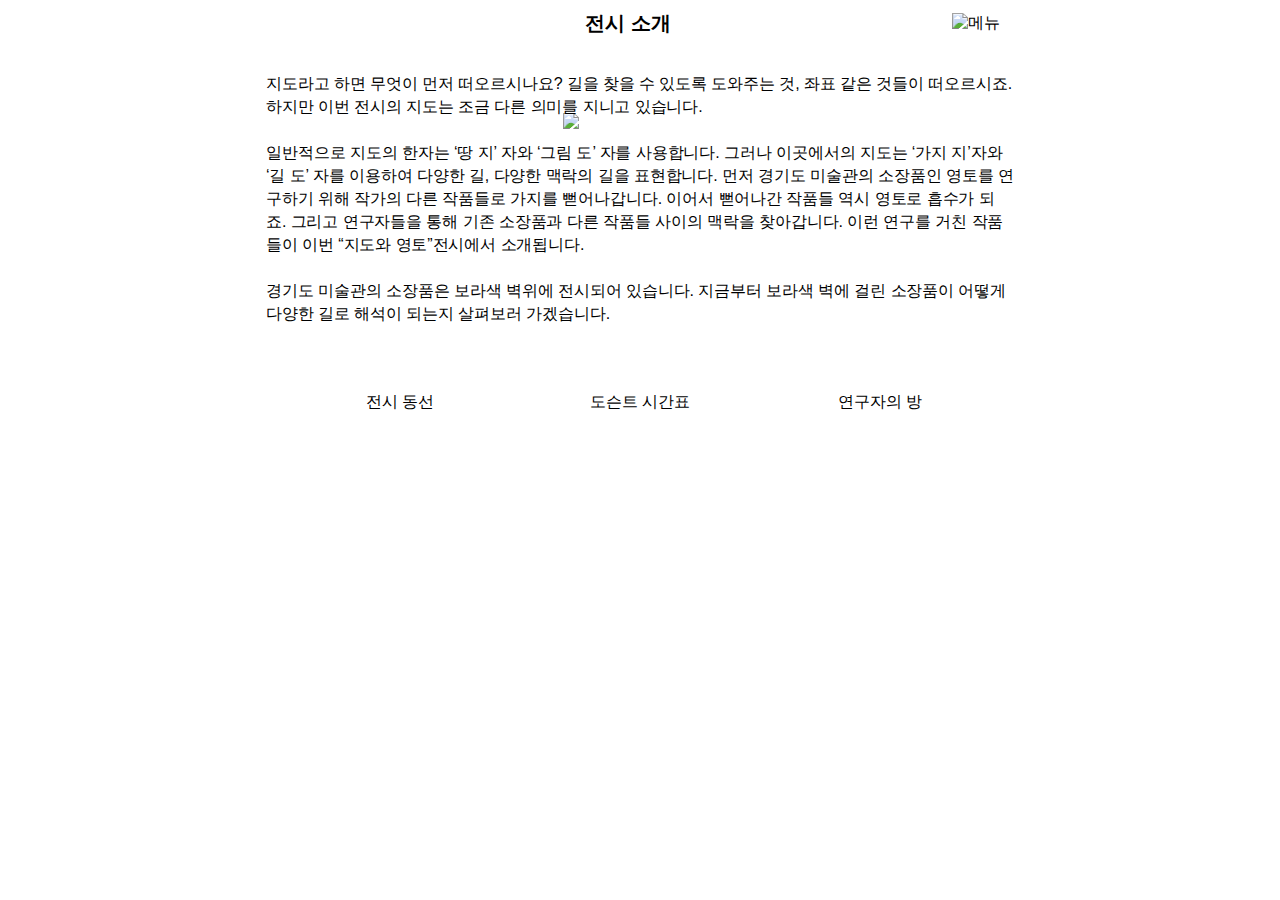
==== commit 9481bcf1: "도슨트 스크립트 변경" ====
--- a/introduce/index.html
+++ b/introduce/index.html
@@ -47,13 +47,9 @@
             <img class="int__bg-pink2" src="images/bg-ground.svg">
         </div>
         <p class="introduce__text">
-            경기도미술관은 2023년의 마지막 전시로 《지도와 영토》를 개최합니다. 이번 전시는 한국 현대미술사의 중요한 작가로 기록될 김건희, 김정헌, 공성훈, 민정기, 정재철 5인의 미술관 소장품 7점을
-            중심에 두고 작가및 유족의 소장품 35점을 더했습니다. 이번 전시는 총 42점의 작품과 3점의 아카이브로 구성됩니다. <br/><br/>
-            회화와 조각의 영역에서 새로운 예술을 향해 고군분투했던 예술가 5인의 여정이 집약된 작품들은 마치 현대미술이라는 거대한 영토(嶺土)위에 다양한 길을 내어 생성한 지도(枝道)를 상상하게
-            합니다. ‘지도와 영토’는 전시 기획과 연구 행위가 유발하는 작품에 대한 해석과 감상의 확장성을 은유합니다. 전시가 진행되는 동안 40일 주기로 열리는 ‘연구자의 방’에는 참여 작가 5인의 작품
-            세계를 보여줄 수 있는 자료와 초청된 연구자들의 글이 순차적으로 전시됩니다. <br/><br/>
-            이처럼 전시를 준비하는 과정에서 반드시 수반되는 연구의 과정을 ‘연구자의 방’으로 가시화하여 전시실에 배치함으로써 작품과 아카이브의 고유성을 다양한 방식으로 부수고 흔들어 재맥락화하고자
-            했습니다. 다양한 배경과 이력을 가진 연구자들의 해석과 관점이 현대미술을 즐겁게 감상하고 탐험하는 좋은 길잡이(地圖)가 되기를 바랍니다.
+            지도라고 하면 무엇이 먼저 떠오르시나요? 길을 찾을 수 있도록 도와주는 것, 좌표 같은 것들이 떠오르시죠. 하지만 이번 전시의 지도는 조금 다른 의미를 지니고 있습니다. <br/><br/>
+            일반적으로 지도의 한자는 ‘땅 지’ 자와 ‘그림 도’ 자를 사용합니다. 그러나 이곳에서의 지도는 ‘가지 지’자와 ‘길 도’ 자를 이용하여 다양한 길, 다양한 맥락의 길을 표현합니다. 먼저 경기도 미술관의 소장품인 영토를 연구하기 위해 작가의 다른 작품들로 가지를 뻗어나갑니다. 이어서 뻗어나간 작품들 역시 영토로 흡수가 되죠. 그리고 연구자들을 통해 기존 소장품과 다른 작품들 사이의 맥락을 찾아갑니다. 이런 연구를 거친 작품들이 이번 “지도와 영토”전시에서 소개됩니다. <br/><br/>
+            경기도 미술관의 소장품은 보라색 벽위에 전시되어 있습니다. 지금부터 보라색 벽에 걸린 소장품이 어떻게 다양한 길로 해석이 되는지 살펴보러 가겠습니다.<br/><br/>
         </p>
     </div>
     <div class="introduce__btn">
